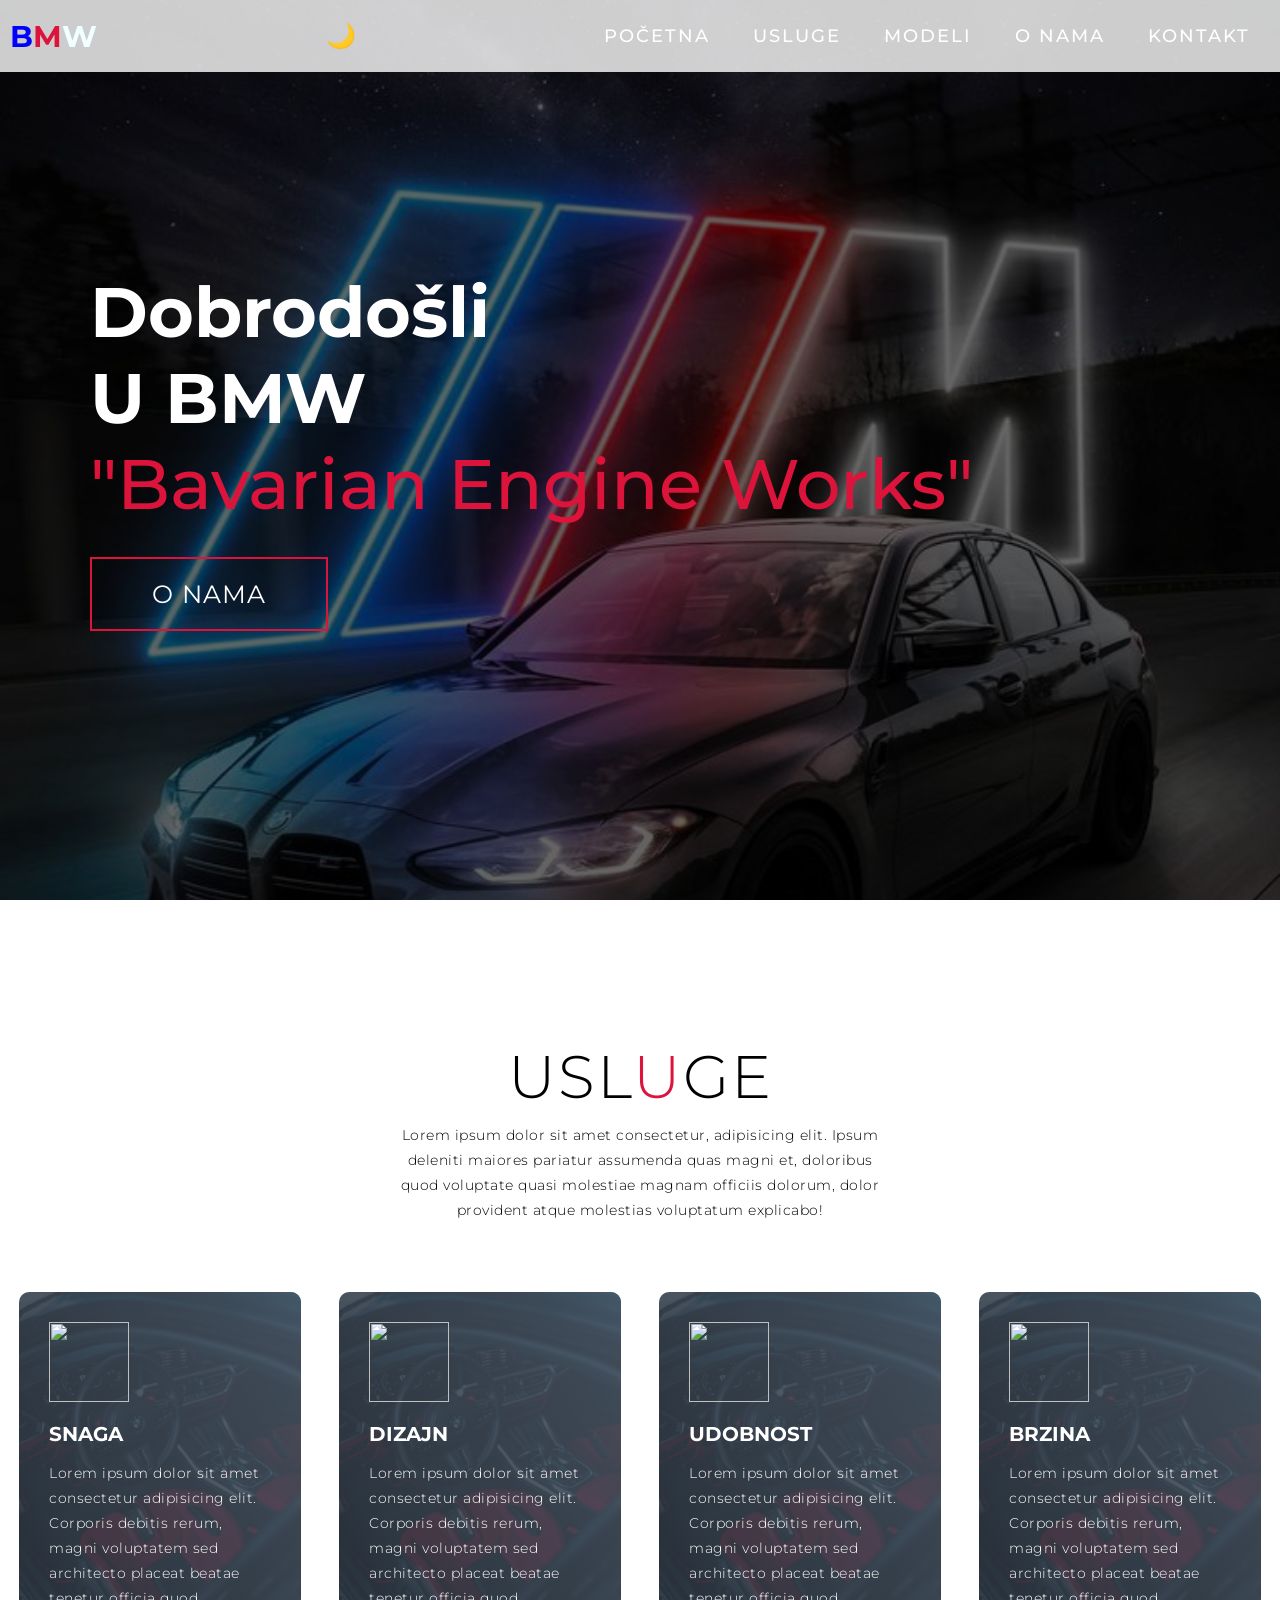
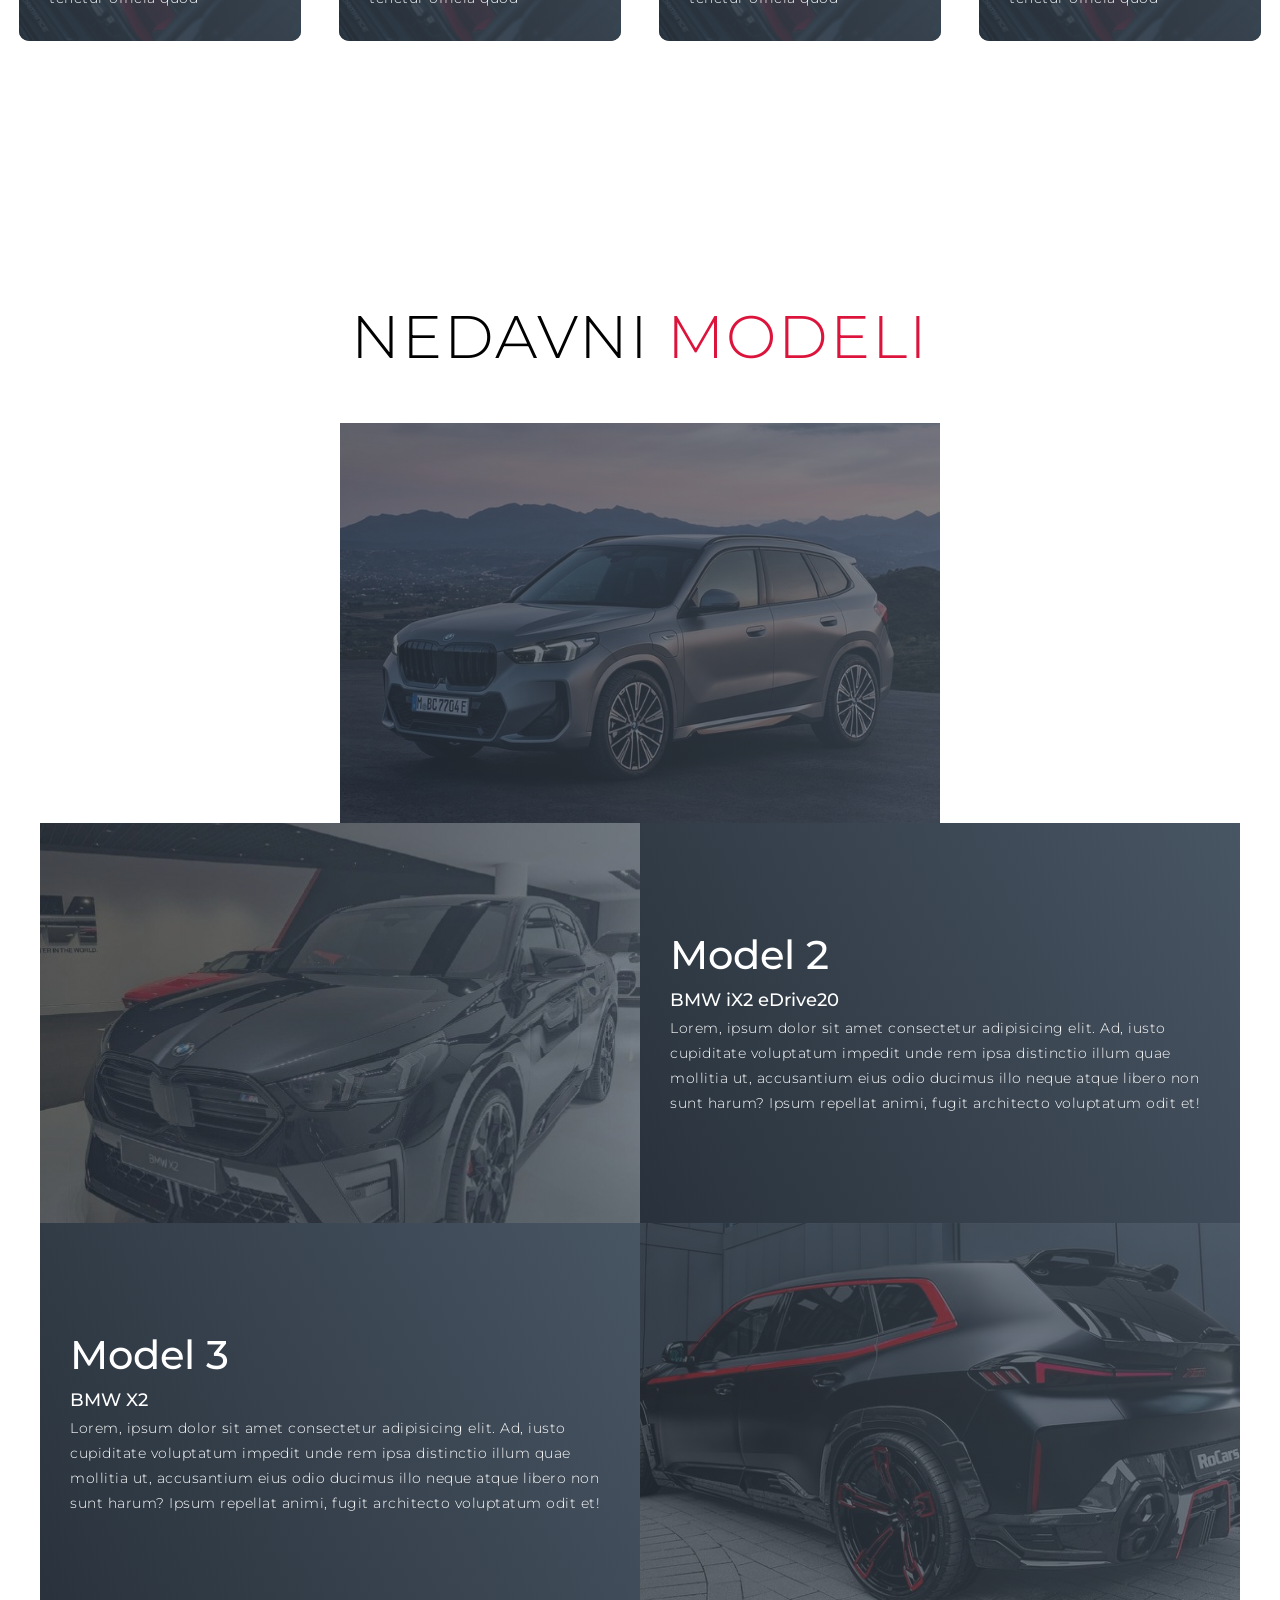
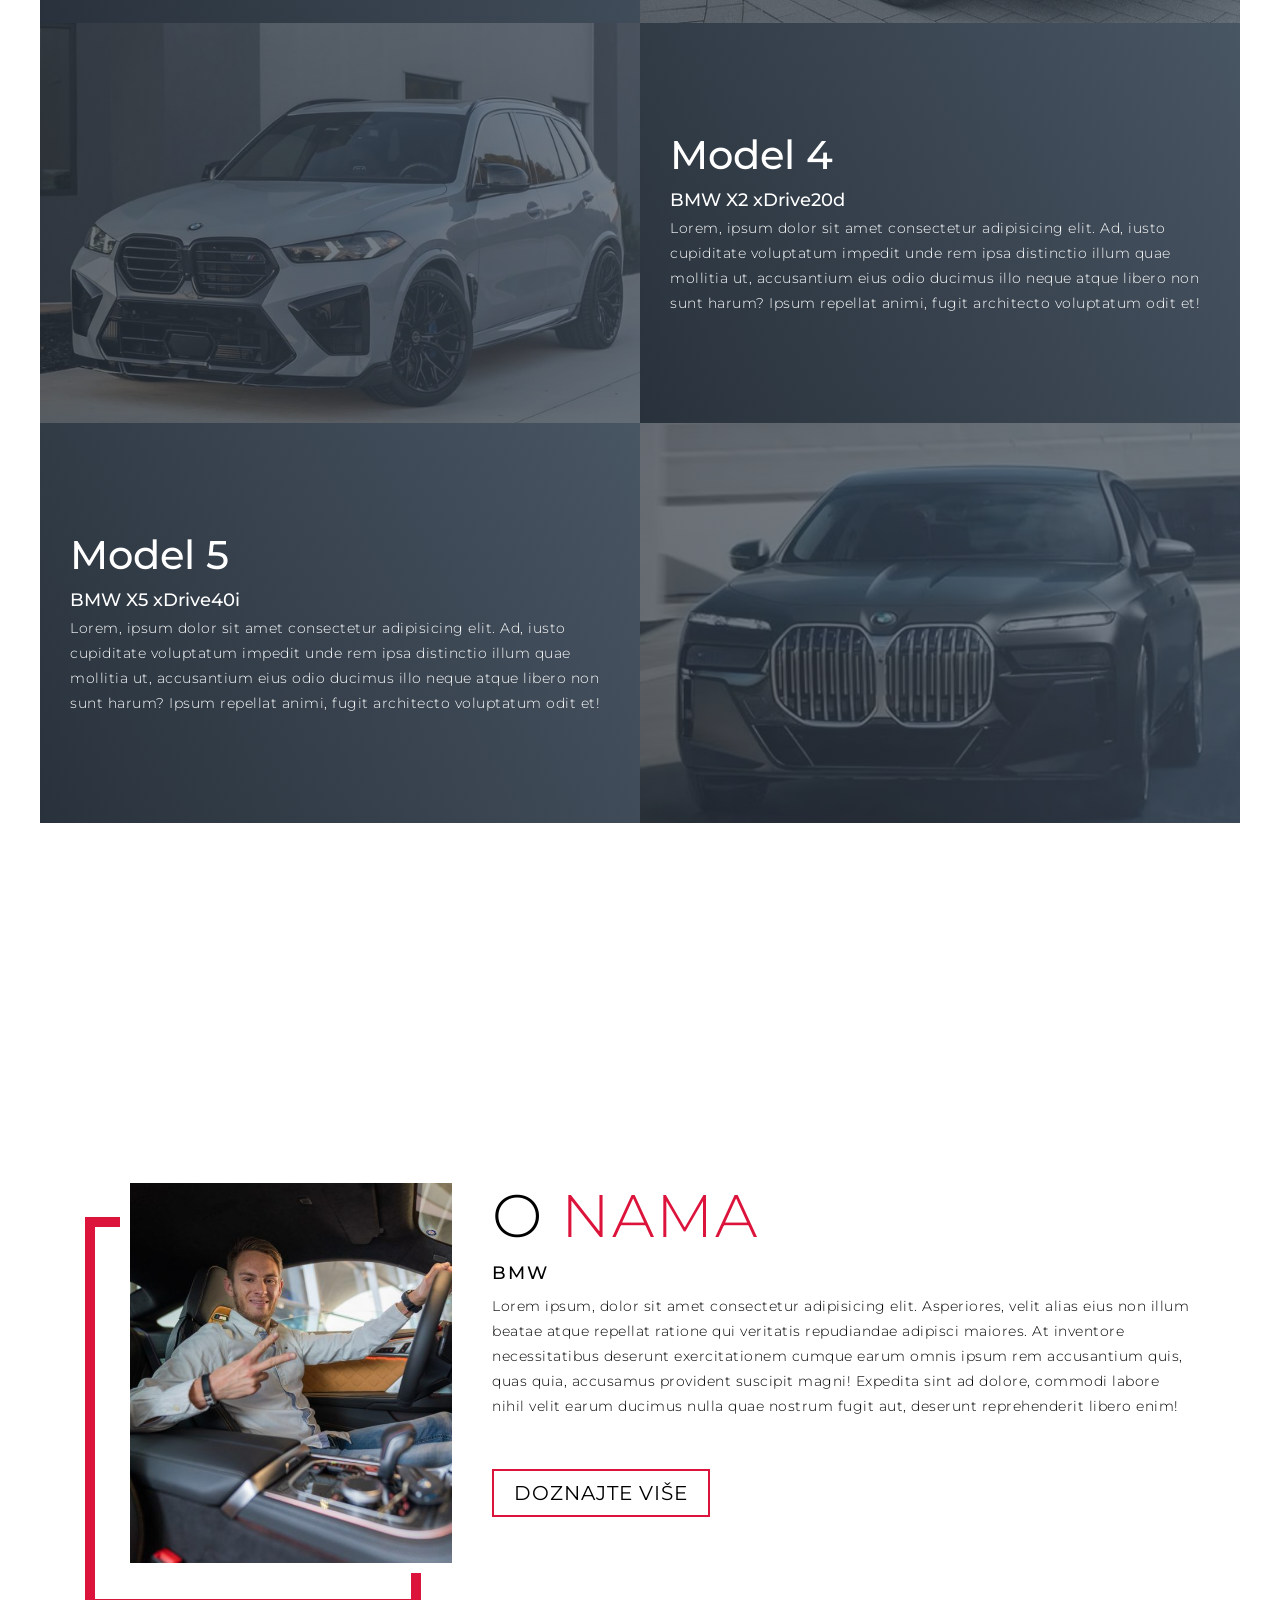
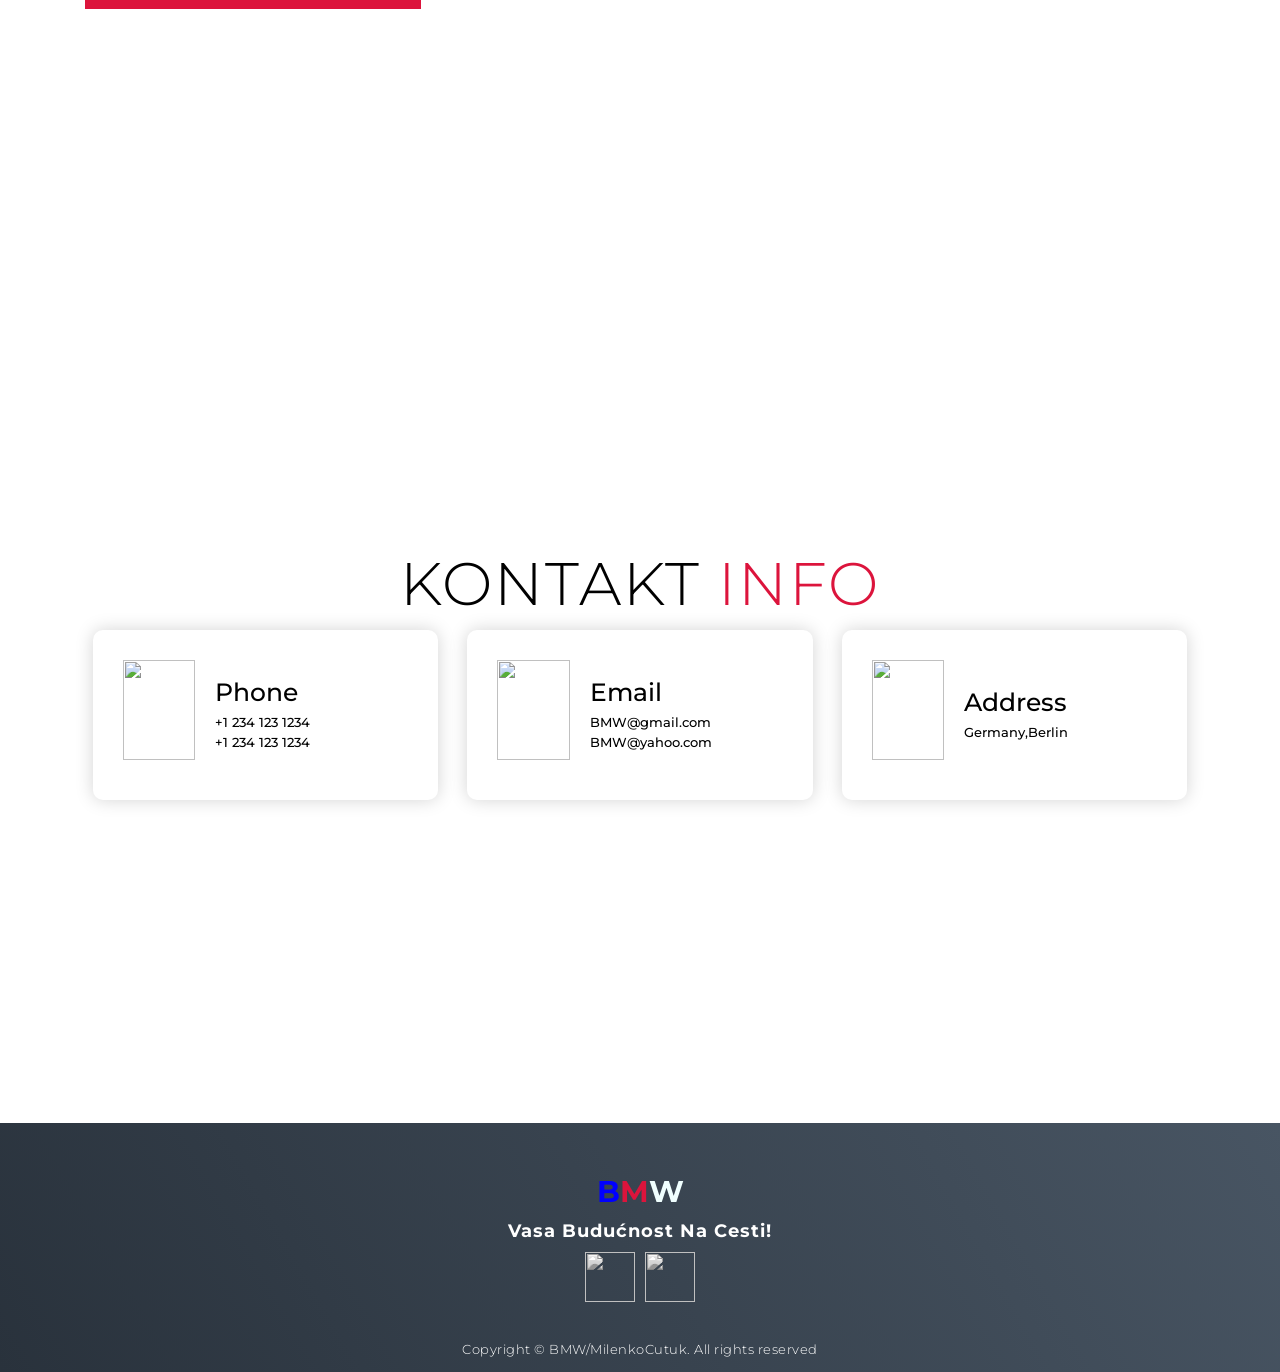
==== index.html @ 4b1a455e "Initial commit" ====
<!DOCTYPE html>
<html lang="en">
  <head>
    <meta charset="UTF-8" />
    <meta name="viewport" content="width=device-width, initial-scale=1.0" />
    <link
      href="https://cdn.jsdelivr.net/npm/remixicon@2.5.0/fonts/remixicon.css"
      rel="stylesheet" />
    <link rel="stylesheet" href="style.css" />
    <title>BMW</title>
  </head>

  <body>
    <!-- Header -->
    <section id="header">
      <div class="header container">
        <div class="nav-bar">
          <div class="brand">
            <a href="#hero">
              <h1>
                <span style="color: blue">B</span><span>M</span
                ><span style="color: azure">W</span>
              </h1>
            </a>
          </div>
          <button id="theme-toggle" class="theme-btn">🌙</button>
          <div class="nav-list">
            <div class="hamburger">
              <div class="bar"></div>
            </div>
            <ul>
              <li><a href="#hero" data-after="Home">Početna</a></li>
              <li><a href="#services" data-after="Service">Usluge</a></li>
              <li><a href="#projects" data-after="Models">Modeli</a></li>
              <li><a href="#about" data-after="About">O nama</a></li>
              <li><a href="#contact" data-after="Contact">Kontakt</a></li>
            </ul>
          </div>
        </div>
      </div>
    </section>
    <!-- End Header -->

    <!-- Hero Section  -->
    <section id="hero">
      <div class="hero container">
        <div>
          <h1>Dobrodošli <span></span></h1>
          <h1>U BMW <span></span></h1>
          <h1>"Bavarian Engine Works" <span></span></h1>
          <a href="#about" type="button" class="cta">O nama</a>
        </div>
      </div>
    </section>
    <!-- End Hero Section  -->

    <!-- Service Section -->
    <section id="services">
      <div class="services container">
        <div class="service-top">
          <h1 class="section-title">Usl<span>u</span>ge</h1>
          <p>
            Lorem ipsum dolor sit amet consectetur, adipisicing elit. Ipsum
            deleniti maiores pariatur assumenda quas magni et, doloribus quod
            voluptate quasi molestiae magnam officiis dolorum, dolor provident
            atque molestias voluptatum explicabo!
          </p>
        </div>
        <div class="service-bottom">
          <div class="service-item">
            <div class="icon">
              <img
                src="https://img.icons8.com/bubbles/100/000000/services.png" />
            </div>
            <h2>Snaga</h2>
            <p>
              Lorem ipsum dolor sit amet consectetur adipisicing elit. Corporis
              debitis rerum, magni voluptatem sed architecto placeat beatae
              tenetur officia quod
            </p>
          </div>
          <div class="service-item">
            <div class="icon">
              <img
                src="https://img.icons8.com/bubbles/100/000000/services.png" />
            </div>
            <h2>Dizajn</h2>
            <p>
              Lorem ipsum dolor sit amet consectetur adipisicing elit. Corporis
              debitis rerum, magni voluptatem sed architecto placeat beatae
              tenetur officia quod
            </p>
          </div>
          <div class="service-item">
            <div class="icon">
              <img
                src="https://img.icons8.com/bubbles/100/000000/services.png" />
            </div>
            <h2>Udobnost</h2>
            <p>
              Lorem ipsum dolor sit amet consectetur adipisicing elit. Corporis
              debitis rerum, magni voluptatem sed architecto placeat beatae
              tenetur officia quod
            </p>
          </div>
          <div class="service-item">
            <div class="icon">
              <img
                src="https://img.icons8.com/bubbles/100/000000/services.png" />
            </div>
            <h2>Brzina</h2>
            <p>
              Lorem ipsum dolor sit amet consectetur adipisicing elit. Corporis
              debitis rerum, magni voluptatem sed architecto placeat beatae
              tenetur officia quod
            </p>
          </div>
        </div>
      </div>
    </section>
    <!-- End Service Section -->

    <!-- Projects Section -->
    <section id="projects">
      <div class="projects container">
        <div class="projects-header">
          <h1 class="section-title">Nedavni <span>Modeli</span></h1>
        </div>
        <div class="all-projects">
          <div class="project-item">
            <div class="project-img">
              <img src="./img/X1.jpeg" alt="BMW 5 Series" />
              <div class="project-info">
                <h1>Model 1</h1>
                <h2>BMW 5 Series</h2>
                <p>
                  Lorem ipsum dolor sit amet consectetur adipisicing elit. Ad,
                  iusto cupiditate voluptatum impedit unde rem ipsa distinctio
                  illum quae mollitia ut.
                </p>
              </div>
            </div>
          </div>
          <div class="project-item">
            <div class="project-info">
              <h1>Model 2</h1>
              <h2>BMW iX2 eDrive20</h2>
              <p>
                Lorem, ipsum dolor sit amet consectetur adipisicing elit. Ad,
                iusto cupiditate voluptatum impedit unde rem ipsa distinctio
                illum quae mollitia ut, accusantium eius odio ducimus illo neque
                atque libero non sunt harum? Ipsum repellat animi, fugit
                architecto voluptatum odit et!
              </p>
            </div>
            <div class="project-img">
              <img
                src="./img/BMW X2 M35i в цвете Black Sapphire.jpeg"
                alt="img" />
            </div>
          </div>
          <div class="project-item">
            <div class="project-info">
              <h1>Model 3</h1>
              <h2>BMW X2</h2>
              <p>
                Lorem, ipsum dolor sit amet consectetur adipisicing elit. Ad,
                iusto cupiditate voluptatum impedit unde rem ipsa distinctio
                illum quae mollitia ut, accusantium eius odio ducimus illo neque
                atque libero non sunt harum? Ipsum repellat animi, fugit
                architecto voluptatum odit et!
              </p>
            </div>
            <div class="project-img">
              <img
                src="./img/2024 BMW XM Label - New Ultra XM by Larte Design.jpeg"
                alt="img" />
            </div>
          </div>
          <div class="project-item">
            <div class="project-info">
              <h1>Model 4</h1>
              <h2>BMW X2 xDrive20d</h2>
              <p>
                Lorem, ipsum dolor sit amet consectetur adipisicing elit. Ad,
                iusto cupiditate voluptatum impedit unde rem ipsa distinctio
                illum quae mollitia ut, accusantium eius odio ducimus illo neque
                atque libero non sunt harum? Ipsum repellat animi, fugit
                architecto voluptatum odit et!
              </p>
            </div>
            <div class="project-img">
              <img
                src="./img/0d032b8d-fd6f-46be-b115-5fcdefc09017.jpeg"
                alt="img" />
            </div>
          </div>
          <div class="project-item">
            <div class="project-info">
              <h1>Model 5</h1>
              <h2>BMW X5 xDrive40i</h2>
              <p>
                Lorem, ipsum dolor sit amet consectetur adipisicing elit. Ad,
                iusto cupiditate voluptatum impedit unde rem ipsa distinctio
                illum quae mollitia ut, accusantium eius odio ducimus illo neque
                atque libero non sunt harum? Ipsum repellat animi, fugit
                architecto voluptatum odit et!
              </p>
            </div>
            <div class="project-img">
              <img src="./img/2024 bmw 7 series_.jpeg" alt="img" />
            </div>
          </div>
        </div>
      </div>
    </section>
    <!-- End Projects Section -->

    <!-- About Section -->
    <section id="about">
      <div class="about container">
        <div class="col-left">
          <div class="about-img">
            <img
              src="./img/BMW Completes 2024 WEC Hypercar Driver Lineup.jpeg"
              alt="img" />
          </div>
        </div>
        <div class="col-right">
          <h1 class="section-title">O <span>Nama</span></h1>
          <h2>BMW</h2>
          <p>
            Lorem ipsum, dolor sit amet consectetur adipisicing elit.
            Asperiores, velit alias eius non illum beatae atque repellat ratione
            qui veritatis repudiandae adipisci maiores. At inventore
            necessitatibus deserunt exercitationem cumque earum omnis ipsum rem
            accusantium quis, quas quia, accusamus provident suscipit magni!
            Expedita sint ad dolore, commodi labore nihil velit earum ducimus
            nulla quae nostrum fugit aut, deserunt reprehenderit libero enim!
          </p>
          <a href="#" class="cta">Doznajte Više</a>
        </div>
      </div>
    </section>
    <!-- End About Section -->

    <!-- Contact Section -->
    <section id="contact">
      <div class="contact container">
        <div>
          <h1 class="section-title">Kontakt <span>info</span></h1>
        </div>
        <div class="contact-items">
          <div class="contact-item">
            <div class="icon">
              <img src="https://img.icons8.com/bubbles/100/000000/phone.png" />
            </div>
            <div class="contact-info">
              <h1>Phone</h1>
              <h2>+1 234 123 1234</h2>
              <h2>+1 234 123 1234</h2>
            </div>
          </div>
          <div class="contact-item">
            <div class="icon">
              <img
                src="https://img.icons8.com/bubbles/100/000000/new-post.png" />
            </div>
            <div class="contact-info">
              <h1>Email</h1>
              <h2>BMW@gmail.com</h2>
              <h2>BMW@yahoo.com</h2>
            </div>
          </div>
          <div class="contact-item">
            <div class="icon">
              <img
                src="https://img.icons8.com/bubbles/100/000000/map-marker.png" />
            </div>
            <div class="contact-info">
              <h1>Address</h1>
              <h2>Germany,Berlin</h2>
            </div>
          </div>
        </div>
      </div>
    </section>
    <!-- End Contact Section -->

    <!-- Footer -->
    <section id="footer">
      <div class="footer container">
        <div class="brand">
          <h1>
            <span style="color: blue">B</span
            ><span style="color: crimson">M</span
            ><span style="color: azure">W</span>
          </h1>
        </div>
        <h2><strong>Vasa Budućnost Na Cesti!</strong></h2>
        <div class="social-icon">
          <div class="social-item">
            <a href="#"
              ><img
                src="https://img.icons8.com/bubbles/100/000000/facebook-new.png"
            /></a>
          </div>
          <div class="social-item">
            <a href="#"
              ><img
                src="https://img.icons8.com/bubbles/100/000000/instagram-new.png"
            /></a>
          </div>
        </div>
        <p>Copyright © BMW/MilenkoCutuk. All rights reserved</p>
      </div>
    </section>
    <!-- End Footer -->
    <a href="#" id="scroll-to-top" class="scrollup">
      <i class="ri-arrow-up-s-line"></i>
    </a>
    <script src="./app.js"></script>
  </body>
</html>
---- style.css ----
@import "https://fonts.googleapis.com/css?family=Montserrat:300, 400, 700&display=swap";
* {
  padding: 0;
  margin: 0;
  box-sizing: border-box;
}
html {
  font-size: 10px;
  font-family: "Montserrat", sans-serif;
  scroll-behavior: smooth;
}
a {
  text-decoration: none;
  color: black;
}
body {
  background-color: white;
  color: black;
}
.container {
  min-height: 100vh;
  width: 100%;
  display: flex;
  align-items: center;
  justify-content: center;
}
img {
  height: 100%;
  width: 100%;
  object-fit: cover;
}
p {
  color: black;
  font-size: 1.4rem;
  margin-top: 5px;
  line-height: 2.5rem;
  font-weight: 300;
  letter-spacing: 0.05rem;
}
.section-title {
  font-size: 4rem;
  font-weight: 300;
  color: black;
  margin-bottom: 10px;
  text-transform: uppercase;
  letter-spacing: 0.2rem;
  text-align: center;
}
.section-title span {
  color: crimson;
}

.cta {
  display: inline-block;
  padding: 10px 30px;
  color: white;
  background-color: transparent;
  border: 2px solid crimson;
  font-size: 2rem;
  text-transform: uppercase;
  letter-spacing: 0.1rem;
  margin-top: 30px;
  transition: 0.3s ease;
  transition-property: background-color, color;
}
.cta:hover {
  color: white;
  background-color: crimson;
}
.brand h1 {
  font-size: 3rem;
  text-transform: uppercase;
  color: white;
}
.brand h1 span {
  color: crimson;
}

/* Header section */
#header {
  background-color: rgba(255, 255, 255, 0.8);
  position: fixed;
  z-index: 1000;
  left: 0;
  top: 0;
  width: 100vw;
  height: auto;
}
#header .header {
  min-height: 8vh;
  background-color: rgba(31, 30, 30, 0.24);
  transition: 0.3s ease background-color;
}
#header .nav-bar {
  display: flex;
  align-items: center;
  justify-content: space-between;
  width: 100%;
  height: 100%;
  max-width: 1300px;
  padding: 0 10px;
}
#header .nav-list ul {
  list-style: none;
  position: absolute;
  background-color: rgb(31, 30, 30);
  width: 100vw;
  height: 100vh;
  left: 100%;
  top: 0;
  display: flex;
  flex-direction: column;
  justify-content: center;
  align-items: center;
  z-index: 1;
  overflow-x: hidden;
  transition: 0.5s ease left;
}
#header .nav-list ul.active {
  left: 0%;
}
#header .nav-list ul a {
  font-size: 2.5rem;
  font-weight: 500;
  letter-spacing: 0.2rem;
  text-decoration: none;
  color: white;
  text-transform: uppercase;
  padding: 20px;
  display: block;
}
#header .nav-list ul a::after {
  content: attr(data-after);
  position: absolute;
  top: 50%;
  left: 50%;
  transform: translate(-50%, -50%) scale(0);
  color: rgba(240, 248, 255, 0.021);
  font-size: 13rem;
  letter-spacing: 50px;
  z-index: -1;
  transition: 0.3s ease letter-spacing;
}
#header .nav-list ul li:hover a::after {
  transform: translate(-50%, -50%) scale(1);
  letter-spacing: initial;
}
#header .nav-list ul li:hover a {
  color: crimson;
}
#header .hamburger {
  height: 60px;
  width: 60px;
  display: inline-block;
  border: 3px solid white;
  border-radius: 50%;
  position: relative;
  display: flex;
  align-items: center;
  justify-content: center;
  z-index: 100;
  cursor: pointer;
  transform: scale(0.8);
  margin-right: 20px;
}
#header .hamburger:after {
  position: absolute;
  content: "";
  height: 100%;
  width: 100%;
  border-radius: 50%;
  border: 3px solid white;
  animation: hamburger_puls 1s ease infinite;
}
#header .hamburger .bar {
  height: 2px;
  width: 30px;
  position: relative;
  background-color: white;
  z-index: -1;
}
#header .hamburger .bar::after,
#header .hamburger .bar::before {
  content: "";
  position: absolute;
  height: 100%;
  width: 100%;
  left: 0;
  background-color: white;
  transition: 0.3s ease;
  transition-property: top, bottom;
}
#header .hamburger .bar::after {
  top: 8px;
}
#header .hamburger .bar::before {
  bottom: 8px;
}
#header .hamburger.active .bar::before {
  bottom: 0;
}
#header .hamburger.active .bar::after {
  top: 0;
}
.dark-mode {
  background-color: #1a1a1a;
  color: white;
}
.dark-mode a {
  color: #f1f1f1;
}
.dark-mode #header {
  background-color: rgba(0, 0, 0, 0.8);
}
.dark-mode .cta {
  background: crimson;
  color: white;
}
.dark-mode .cta:hover {
  background: white;
  color: crimson;
}
.dark-mode #scroll-to-top {
  background: white;
  color: black;
}
.dark-mode #scroll-to-top:hover {
  background: crimson;
  color: white;
}
/* End Header section */

/* Hero Section */
#hero {
  background-image: url(./img/BMWTREND.jpeg);
  background-size: cover;
  background-position: top center;
  position: relative;
  z-index: 1;
}
#hero::after {
  content: "";
  position: absolute;
  left: 0;
  top: 0;
  height: 100%;
  width: 100%;
  background-color: black;
  opacity: 0.6;
  z-index: -1;
}
#hero .hero {
  max-width: 1200px;
  margin: 0 auto;
  padding: 0 50px;
  justify-content: flex-start;
}
#hero h1 {
  display: block;
  width: fit-content;
  font-size: 4rem;
  position: relative;
  color: transparent;
  animation: text_reveal 0.5s ease forwards;
  animation-delay: 1s;
}
#hero h1:nth-child(1) {
  animation-delay: 1s;
}
#hero h1:nth-child(2) {
  animation-delay: 2s;
}
#hero h1:nth-child(3) {
  animation: text_reveal_name 0.5s ease forwards;
  animation-delay: 3s;
}
#hero h1 span {
  position: absolute;
  top: 0;
  left: 0;
  height: 100%;
  width: 0;
  background-color: crimson;
  animation: text_reveal_box 1s ease;
  animation-delay: 0.5s;
}
#hero h1:nth-child(1) span {
  animation-delay: 0.5s;
}
#hero h1:nth-child(2) span {
  animation-delay: 1.5s;
}
#hero h1:nth-child(3) span {
  animation-delay: 2.5s;
}

/* End Hero Section */

/* Services Section */
#services .services {
  flex-direction: column;
  text-align: center;
  max-width: 1500px;
  margin: 0 auto;
  padding: 100px 0;
}
#services .service-top {
  max-width: 500px;
  margin: 0 auto;
}
#services .service-bottom {
  display: flex;
  align-items: center;
  justify-content: center;
  flex-wrap: wrap;
  margin-top: 50px;
}
#services .service-item {
  flex-basis: 80%;
  display: flex;
  align-items: flex-start;
  justify-content: center;
  flex-direction: column;
  padding: 30px;
  border-radius: 10px;
  background-image: url(./img/BMW\ M3\ G80.jpeg);
  background-size: cover;
  margin: 10px 5%;
  position: relative;
  z-index: 1;
  overflow: hidden;
}
#services .service-item::after {
  content: "";
  position: absolute;
  left: 0;
  top: 0;
  height: 100%;
  width: 100%;
  background-image: linear-gradient(60deg, #29323c 0%, #485563 100%);
  opacity: 0.9;
  z-index: -1;
}
#services .service-bottom .icon {
  height: 80px;
  width: 80px;
  margin-bottom: 20px;
}
#services .service-item h2 {
  font-size: 2rem;
  color: white;
  margin-bottom: 10px;
  text-transform: uppercase;
}
#services .service-item p {
  color: white;
  text-align: left;
}
/* End Services Section */

/* Projects section */
#projects .projects {
  flex-direction: column;
  max-width: 1200px;
  margin: 0 auto;
  padding: 100px 0;
}
#projects .projects-header h1 {
  margin-bottom: 50px;
}
#projects .all-projects {
  display: flex;
  align-items: center;
  justify-content: center;
  flex-direction: column;
}
#projects .project-item {
  display: flex;
  align-items: center;
  justify-content: center;
  flex-direction: column;
  width: 80%;
  margin: 20px auto;
  overflow: hidden;
  border-radius: 10px;
}
#projects .project-info {
  padding: 30px;
  flex-basis: 50%;
  height: 100%;
  display: flex;
  align-items: flex-start;
  justify-content: center;
  flex-direction: column;
  background-image: linear-gradient(60deg, #29323c 0%, #485563 100%);
  color: white;
}
#projects .project-info h1 {
  font-size: 4rem;
  font-weight: 500;
}
#projects .project-info h2 {
  font-size: 1.8rem;
  font-weight: 500;
  margin-top: 10px;
}
#projects .project-info p {
  color: white;
}
#projects .project-img {
  flex-basis: 50%;
  height: 300px;
  overflow: hidden;
  position: relative;
}
#projects .project-img:after {
  content: "";
  position: absolute;
  left: 0;
  top: 0;
  height: 100%;
  width: 100%;
  background-image: linear-gradient(60deg, #29323c 0%, #485563 100%);
  opacity: 0.7;
}
#projects .project-img img {
  transition: 0.3s ease transform;
}
#projects .project-item:hover .project-img img {
  transform: scale(1.1);
}
/* End Projects section */

/* About Section */
#about .about {
  flex-direction: column-reverse;
  text-align: center;
  max-width: 1200px;
  margin: 0 auto;
  padding: 100px 20px;
}
#about .col-left {
  width: 250px;
  height: 360px;
}
#about .col-right {
  width: 100%;
}
#about .col-right h2 {
  font-size: 1.8rem;
  font-weight: 500;
  letter-spacing: 0.2rem;
  margin-bottom: 10px;
}
#about .col-right p {
  margin-bottom: 20px;
}
#about .col-right .cta {
  color: black;
  margin-bottom: 50px;
  padding: 10px 20px;
  font-size: 2rem;
}
#about .col-left .about-img {
  height: 100%;
  width: 100%;
  position: relative;
  border: 10px solid white;
}
#about .col-left .about-img::after {
  content: "";
  position: absolute;
  left: -33px;
  top: 19px;
  height: 98%;
  width: 98%;
  border: 7px solid crimson;
  z-index: -1;
}
/* End About Section */

/* contact Section */
#contact .contact {
  flex-direction: column;
  max-width: 1200px;
  margin: 0 auto;
  width: 90%;
}
#contact .contact-items {
  /* max-width: 400px; */
  width: 100%;
}
#contact .contact-item {
  width: 80%;
  padding: 20px;
  text-align: center;
  border-radius: 10px;
  padding: 30px;
  margin: 30px;
  display: flex;
  justify-content: center;
  align-items: center;
  flex-direction: column;
  box-shadow: 0px 0px 18px 0 #0000002c;
  transition: 0.3s ease box-shadow;
}
#contact .contact-item:hover {
  box-shadow: 0px 0px 5px 0 #0000002c;
}
#contact .icon {
  width: 70px;
  margin: 0 auto;
  margin-bottom: 10px;
}
#contact .contact-info h1 {
  font-size: 2.5rem;
  font-weight: 500;
  margin-bottom: 5px;
}
#contact .contact-info h2 {
  font-size: 1.3rem;
  line-height: 2rem;
  font-weight: 500;
}
/*End contact Section */

/* Footer */
#footer {
  background-image: linear-gradient(60deg, #29323c 0%, #485563 100%);
}
#footer .footer {
  min-height: 200px;
  flex-direction: column;
  padding-top: 50px;
  padding-bottom: 10px;
}
#footer h2 {
  color: white;
  font-weight: 500;
  font-size: 1.8rem;
  letter-spacing: 0.1rem;
  margin-top: 10px;
  margin-bottom: 10px;
}
#footer .social-icon {
  display: flex;
  margin-bottom: 30px;
}
#footer .social-item {
  height: 50px;
  width: 50px;
  margin: 0 5px;
}
#footer .social-item img {
  filter: grayscale(1);
  transition: 0.3s ease filter;
}
#footer .social-item:hover img {
  filter: grayscale(0);
}
#footer p {
  color: white;
  font-size: 1.3rem;
}
/* End Footer */
#scroll-to-top {
  position: fixed;
  bottom: 30px;
  right: 30px;
  background: crimson;
  color: white;
  padding: 10px 15px;
  border-radius: 50%;
  font-size: 24px;
  display: none;
  transition: 0.3s;
  z-index: 50;
}
#scroll-to-top:hover {
  background: #29323c;
}
.theme-btn {
  right: 20px;
  top: 20px;
  background: transparent;
  border: none;
  font-size: 24px;
  cursor: pointer;
}
.dark-mode {
  background-color: #222;
  color: white;
}
.dark-mode a {
  color: white;
}
/* Keyframes */
@keyframes hamburger_puls {
  0% {
    opacity: 1;
    transform: scale(1);
  }
  100% {
    opacity: 0;
    transform: scale(1.4);
  }
}
@keyframes text_reveal_box {
  50% {
    width: 100%;
    left: 0;
  }
  100% {
    width: 0;
    left: 100%;
  }
}
@keyframes text_reveal {
  100% {
    color: white;
  }
}
@keyframes text_reveal_name {
  100% {
    color: crimson;
    font-weight: 500;
  }
}
/* End Keyframes */

/* Media Query For Tablet */
@media only screen and (min-width: 768px) {
  .cta {
    font-size: 2.5rem;
    padding: 20px 60px;
  }
  h1.section-title {
    font-size: 6rem;
  }

  /* Hero */
  #hero h1 {
    font-size: 7rem;
  }
  /* End Hero */

  /* Services Section */
  #services .service-bottom .service-item {
    flex-basis: 45%;
    margin: 2.5%;
  }
  /* End Services Section */

  /* Project */
  #projects .project-item {
    flex-direction: row;
  }
  #projects .project-item:nth-child(even) {
    flex-direction: row-reverse;
  }
  #projects .project-item {
    height: 400px;
    margin: 0;
    width: 100%;
    border-radius: 0;
  }
  #projects .all-projects .project-info {
    height: 100%;
  }
  #projects .all-projects .project-img {
    height: 100%;
  }
  /* End Project */

  /* About */
  #about .about {
    flex-direction: row;
  }
  #about .col-left {
    width: 600px;
    height: 400px;
    padding-left: 60px;
  }
  #about .about .col-left .about-img::after {
    left: -45px;
    top: 34px;
    height: 98%;
    width: 98%;
    border: 10px solid crimson;
  }
  #about .col-right {
    text-align: left;
    padding: 30px;
  }
  #about .col-right h1 {
    text-align: left;
  }
  /* End About */

  /* contact  */
  #contact .contact {
    flex-direction: column;
    padding: 100px 0;
    align-items: center;
    justify-content: center;
    min-width: 20vh;
  }
  #contact .contact-items {
    width: 100%;
    display: flex;
    flex-direction: row;
    justify-content: space-evenly;
    margin: 0;
  }
  #contact .contact-item {
    width: 30%;
    margin: 0;
    flex-direction: row;
  }
  #contact .contact-item .icon {
    height: 100px;
    width: 100px;
  }
  #contact .contact-item .icon img {
    object-fit: contain;
  }
  #contact .contact-item .contact-info {
    width: 100%;
    text-align: left;
    padding-left: 20px;
  }
  /* End contact  */
}
/* End Media Query For Tablet */

/* Media Query For Desktop */
@media only screen and (min-width: 1200px) {
  /* header */
  #header .hamburger {
    display: none;
  }
  #header .nav-list ul {
    position: initial;
    display: block;
    height: auto;
    width: fit-content;
    background-color: transparent;
  }
  #header .nav-list ul li {
    display: inline-block;
  }
  #header .nav-list ul li a {
    font-size: 1.8rem;
  }
  #header .nav-list ul a:after {
    display: none;
  }
  /* End header */

  #services .service-bottom .service-item {
    flex-basis: 22%;
    margin: 1.5%;
  }
}

/* End  Media Query For Desktop */
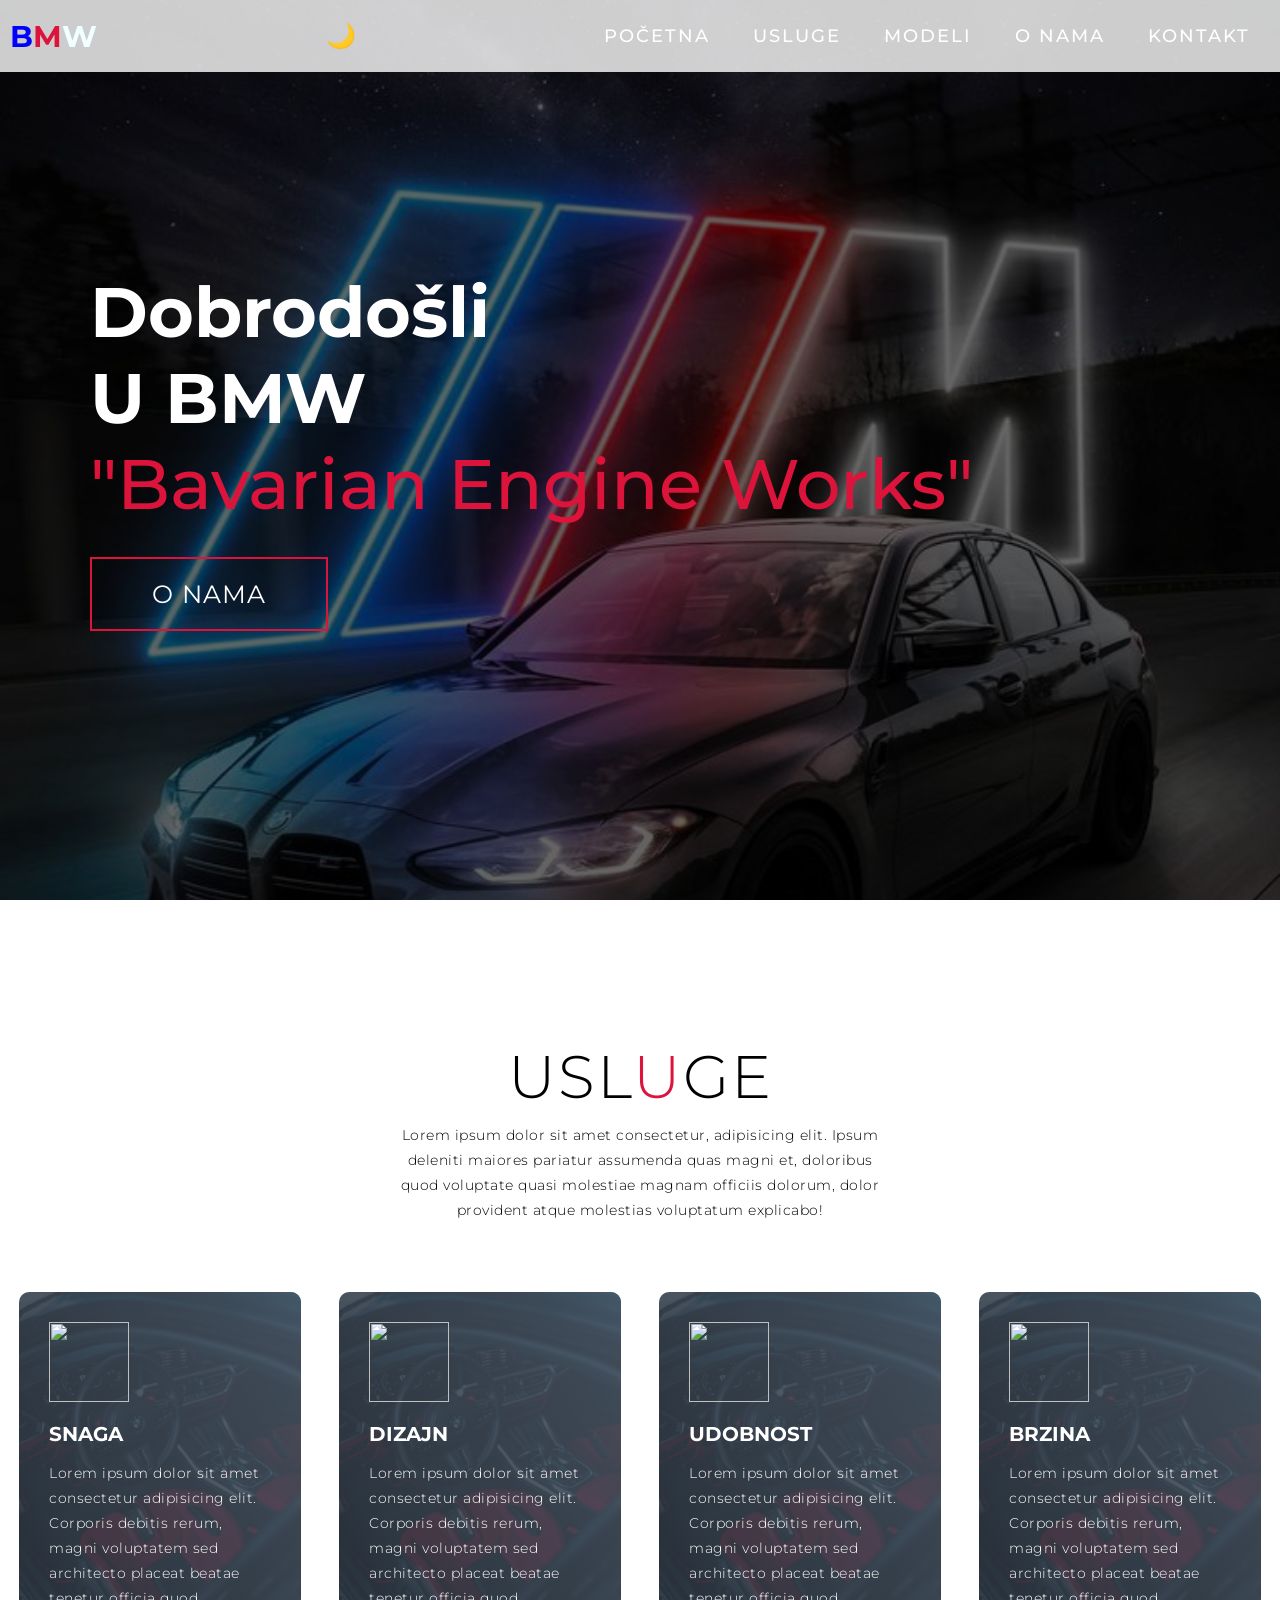
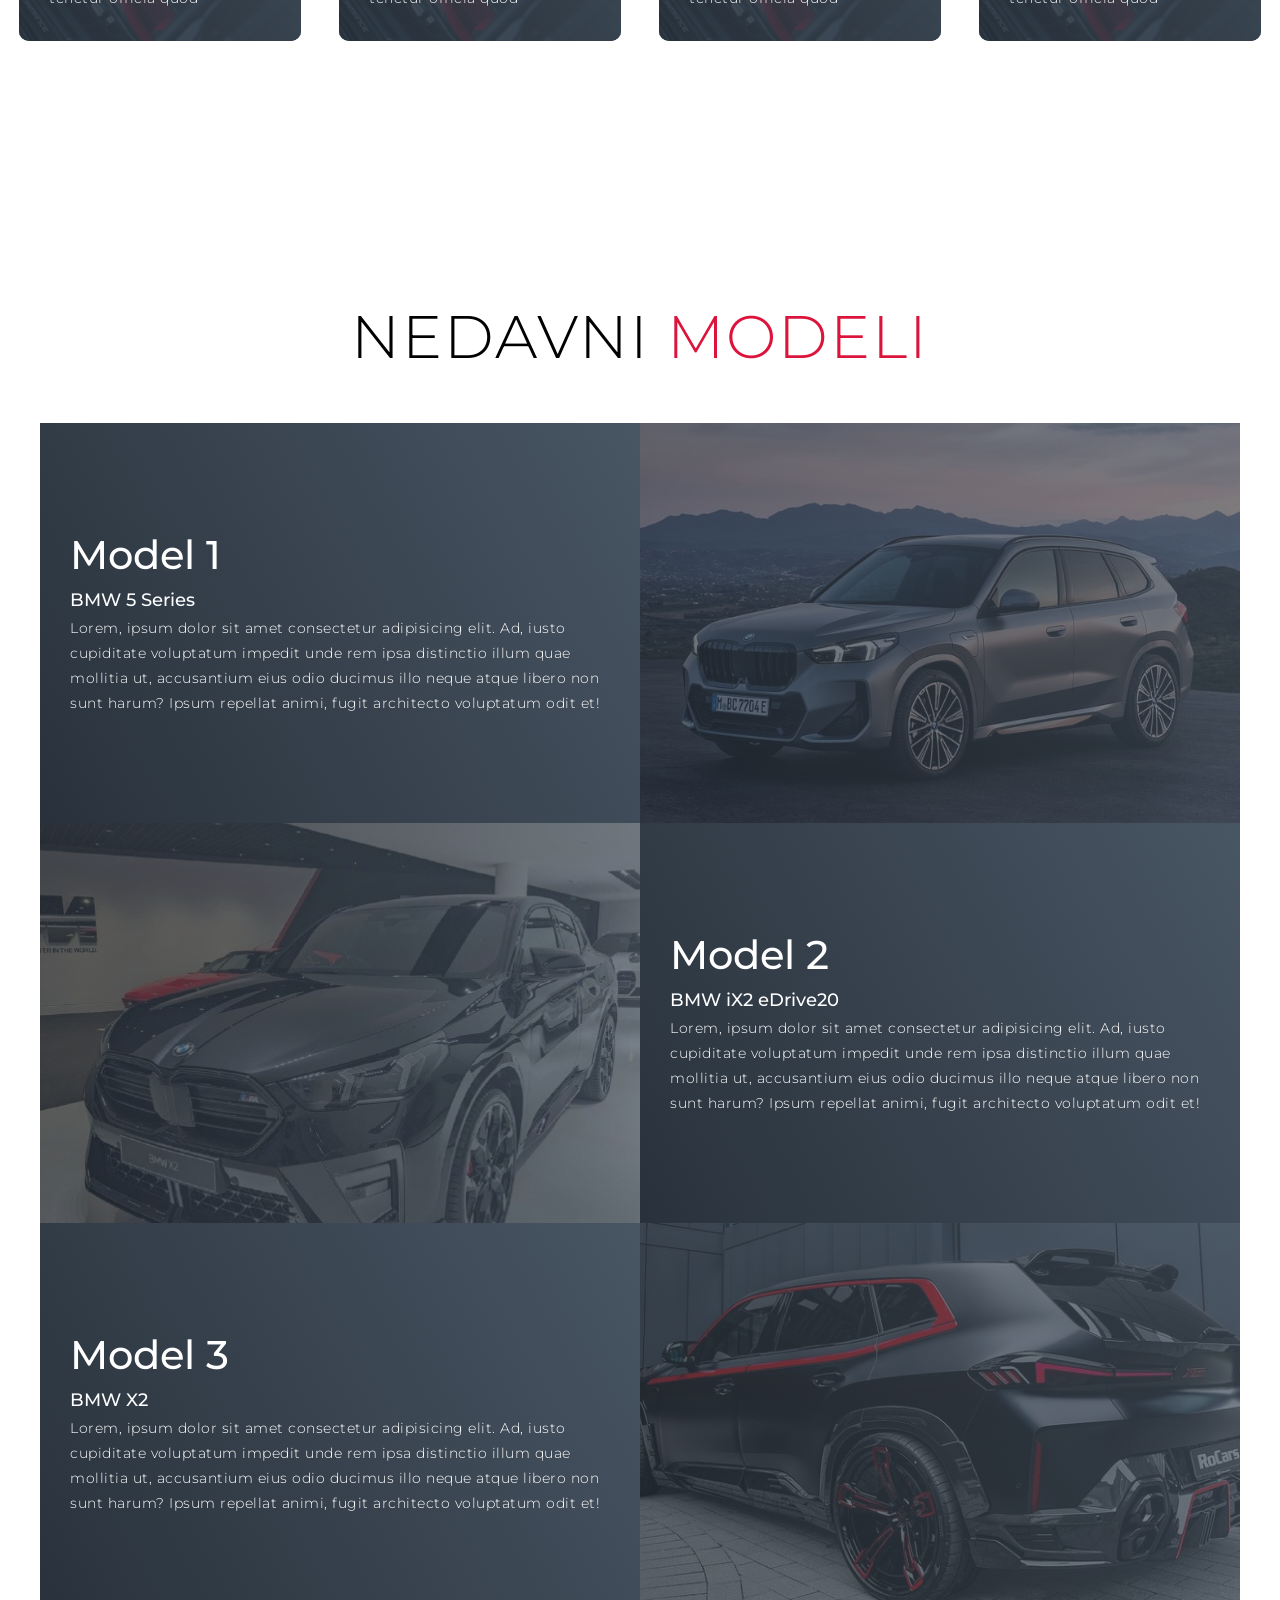
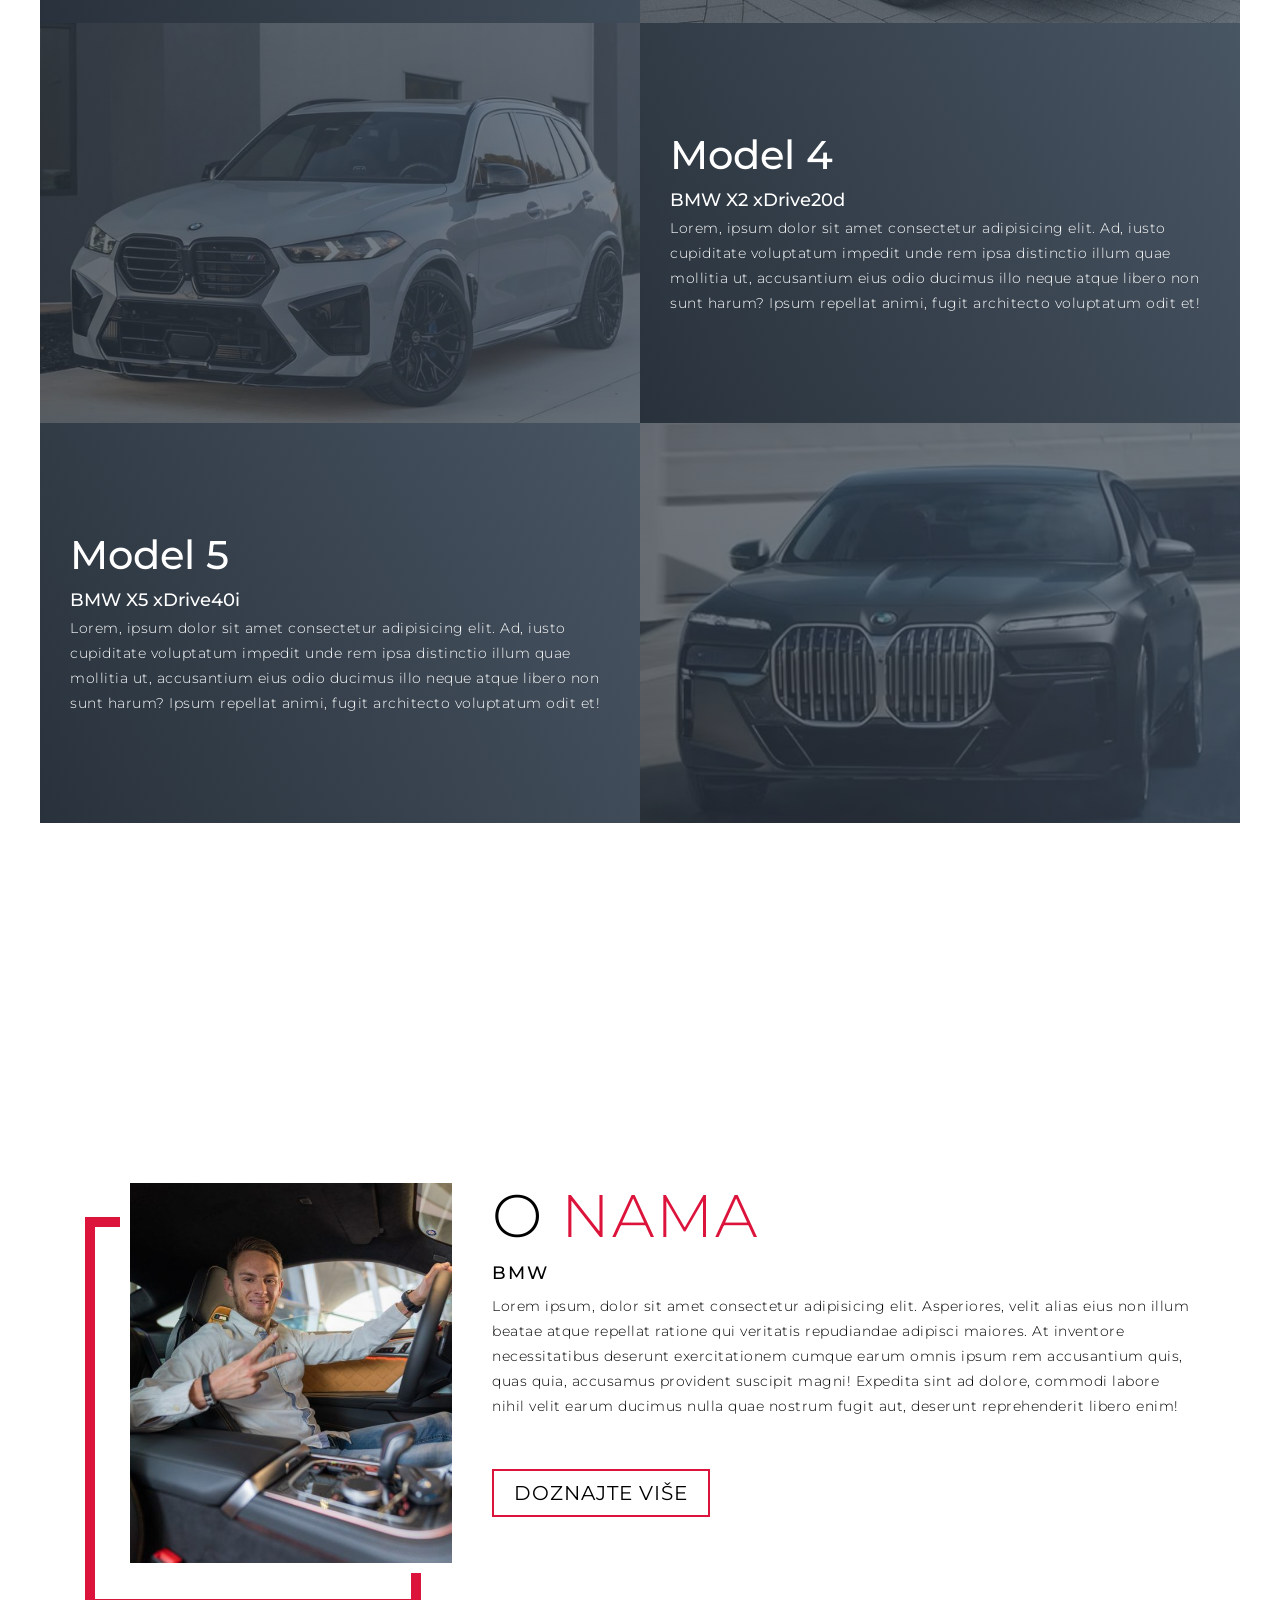
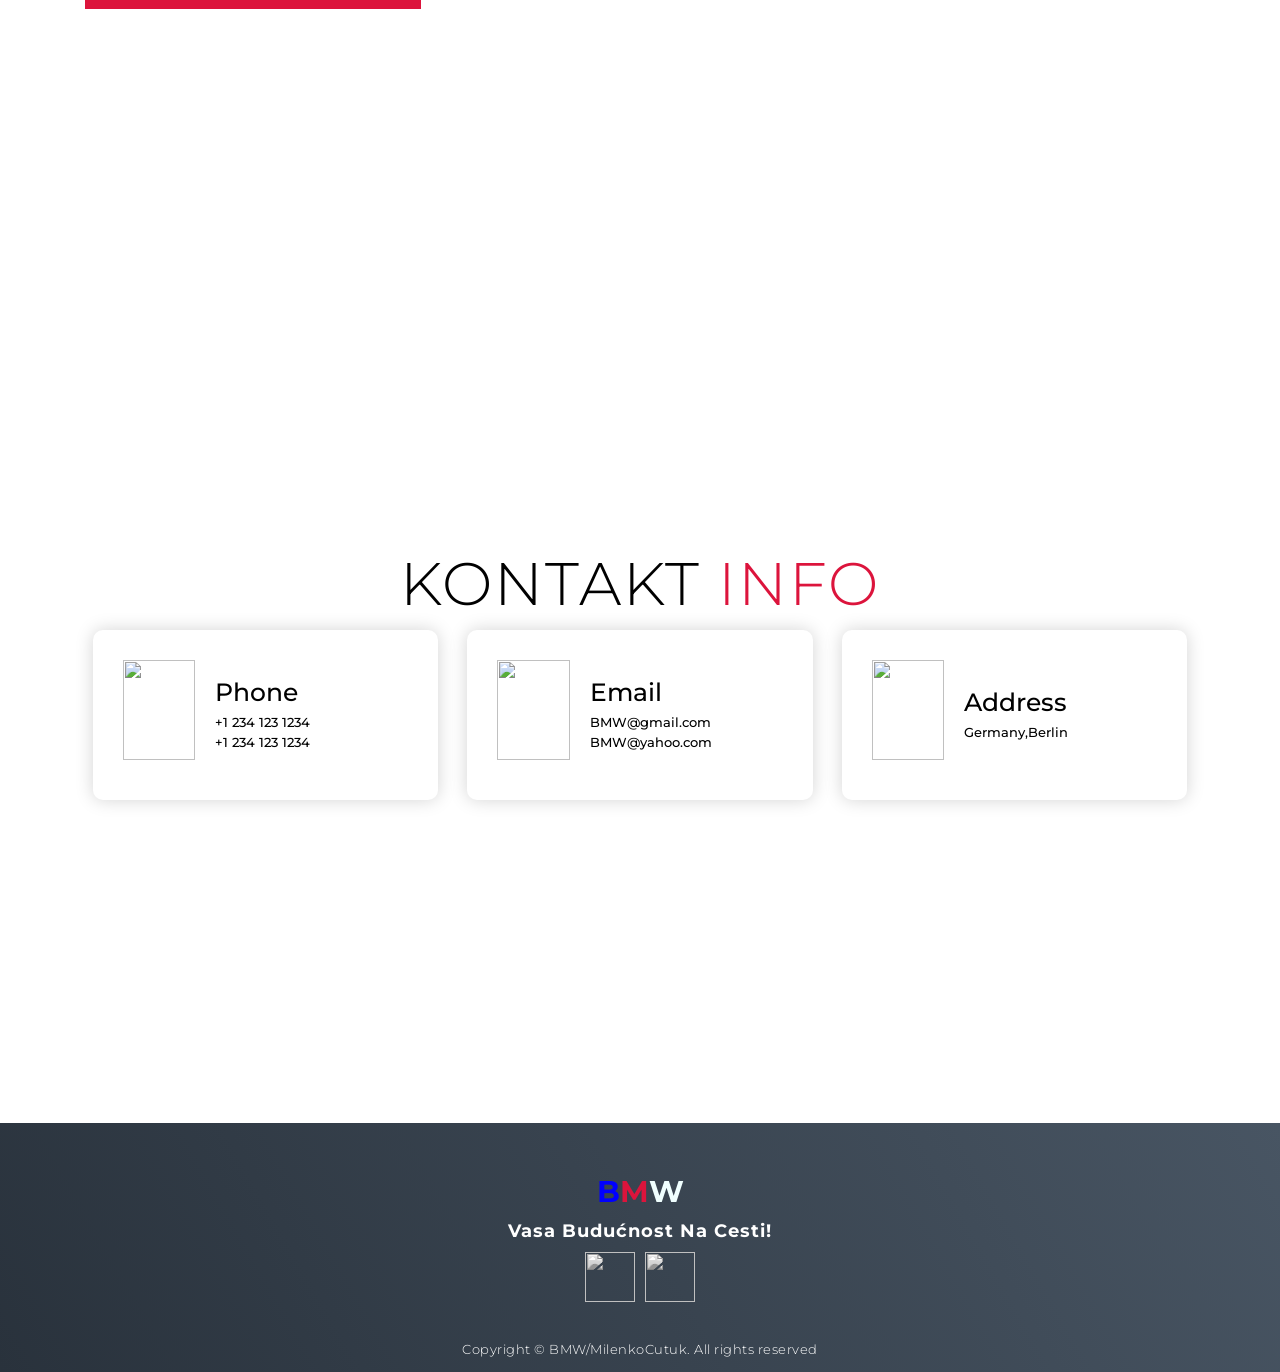
==== commit 68daad3d: "clean up" ====
--- a/index.html
+++ b/index.html
@@ -11,7 +11,6 @@
   </head>
 
   <body>
-    <!-- Header -->
     <section id="header">
       <div class="header container">
         <div class="nav-bar">
@@ -39,9 +38,7 @@
         </div>
       </div>
     </section>
-    <!-- End Header -->
-
-    <!-- Hero Section  -->
+
     <section id="hero">
       <div class="hero container">
         <div>
@@ -52,9 +49,7 @@
         </div>
       </div>
     </section>
-    <!-- End Hero Section  -->
-
-    <!-- Service Section -->
+
     <section id="services">
       <div class="services container">
         <div class="service-top">
@@ -118,9 +113,7 @@
         </div>
       </div>
     </section>
-    <!-- End Service Section -->
-
-    <!-- Projects Section -->
+
     <section id="projects">
       <div class="projects container">
         <div class="projects-header">
@@ -128,17 +121,19 @@
         </div>
         <div class="all-projects">
           <div class="project-item">
-            <div class="project-img">
-              <img src="./img/X1.jpeg" alt="BMW 5 Series" />
-              <div class="project-info">
-                <h1>Model 1</h1>
-                <h2>BMW 5 Series</h2>
-                <p>
-                  Lorem ipsum dolor sit amet consectetur adipisicing elit. Ad,
-                  iusto cupiditate voluptatum impedit unde rem ipsa distinctio
-                  illum quae mollitia ut.
-                </p>
-              </div>
+            <div class="project-info">
+              <h1>Model 1</h1>
+              <h2>BMW 5 Series</h2>
+              <p>
+                Lorem, ipsum dolor sit amet consectetur adipisicing elit. Ad,
+                iusto cupiditate voluptatum impedit unde rem ipsa distinctio
+                illum quae mollitia ut, accusantium eius odio ducimus illo neque
+                atque libero non sunt harum? Ipsum repellat animi, fugit
+                architecto voluptatum odit et!
+              </p>
+            </div>
+            <div class="project-img">
+              <img src="./img/X1.jpeg" alt="img" />
             </div>
           </div>
           <div class="project-item">
@@ -214,9 +209,7 @@
         </div>
       </div>
     </section>
-    <!-- End Projects Section -->
-
-    <!-- About Section -->
+
     <section id="about">
       <div class="about container">
         <div class="col-left">
@@ -242,9 +235,7 @@
         </div>
       </div>
     </section>
-    <!-- End About Section -->
-
-    <!-- Contact Section -->
+
     <section id="contact">
       <div class="contact container">
         <div>
@@ -285,9 +276,7 @@
         </div>
       </div>
     </section>
-    <!-- End Contact Section -->
-
-    <!-- Footer -->
+
     <section id="footer">
       <div class="footer container">
         <div class="brand">
@@ -315,7 +304,7 @@
         <p>Copyright © BMW/MilenkoCutuk. All rights reserved</p>
       </div>
     </section>
-    <!-- End Footer -->
+
     <a href="#" id="scroll-to-top" class="scrollup">
       <i class="ri-arrow-up-s-line"></i>
     </a>
--- a/style.css
+++ b/style.css
@@ -76,7 +76,6 @@
   color: crimson;
 }
 
-/* Header section */
 #header {
   background-color: rgba(255, 255, 255, 0.8);
   position: fixed;
@@ -228,9 +227,7 @@
   background: crimson;
   color: white;
 }
-/* End Header section */
-
-/* Hero Section */
+
 #hero {
   background-image: url(./img/BMWTREND.jpeg);
   background-size: cover;
@@ -294,9 +291,6 @@
   animation-delay: 2.5s;
 }
 
-/* End Hero Section */
-
-/* Services Section */
 #services .services {
   flex-direction: column;
   text-align: center;
@@ -356,9 +350,7 @@
   color: white;
   text-align: left;
 }
-/* End Services Section */
-
-/* Projects section */
+
 #projects .projects {
   flex-direction: column;
   max-width: 1200px;
@@ -429,9 +421,7 @@
 #projects .project-item:hover .project-img img {
   transform: scale(1.1);
 }
-/* End Projects section */
-
-/* About Section */
+
 #about .about {
   flex-direction: column-reverse;
   text-align: center;
@@ -477,9 +467,7 @@
   border: 7px solid crimson;
   z-index: -1;
 }
-/* End About Section */
-
-/* contact Section */
+
 #contact .contact {
   flex-direction: column;
   max-width: 1200px;
@@ -487,7 +475,6 @@
   width: 90%;
 }
 #contact .contact-items {
-  /* max-width: 400px; */
   width: 100%;
 }
 #contact .contact-item {
@@ -522,9 +509,6 @@
   line-height: 2rem;
   font-weight: 500;
 }
-/*End contact Section */
-
-/* Footer */
 #footer {
   background-image: linear-gradient(60deg, #29323c 0%, #485563 100%);
 }
@@ -562,7 +546,7 @@
   color: white;
   font-size: 1.3rem;
 }
-/* End Footer */
+
 #scroll-to-top {
   position: fixed;
   bottom: 30px;
@@ -594,7 +578,7 @@
 .dark-mode a {
   color: white;
 }
-/* Keyframes */
+
 @keyframes hamburger_puls {
   0% {
     opacity: 1;
@@ -626,9 +610,7 @@
     font-weight: 500;
   }
 }
-/* End Keyframes */
-
-/* Media Query For Tablet */
+
 @media only screen and (min-width: 768px) {
   .cta {
     font-size: 2.5rem;
@@ -638,20 +620,15 @@
     font-size: 6rem;
   }
 
-  /* Hero */
   #hero h1 {
     font-size: 7rem;
   }
-  /* End Hero */
-
-  /* Services Section */
+
   #services .service-bottom .service-item {
     flex-basis: 45%;
     margin: 2.5%;
   }
-  /* End Services Section */
-
-  /* Project */
+
   #projects .project-item {
     flex-direction: row;
   }
@@ -670,9 +647,7 @@
   #projects .all-projects .project-img {
     height: 100%;
   }
-  /* End Project */
-
-  /* About */
+
   #about .about {
     flex-direction: row;
   }
@@ -695,9 +670,7 @@
   #about .col-right h1 {
     text-align: left;
   }
-  /* End About */
-
-  /* contact  */
+
   #contact .contact {
     flex-direction: column;
     padding: 100px 0;
@@ -729,13 +702,9 @@
     text-align: left;
     padding-left: 20px;
   }
-  /* End contact  */
-}
-/* End Media Query For Tablet */
-
-/* Media Query For Desktop */
+}
+
 @media only screen and (min-width: 1200px) {
-  /* header */
   #header .hamburger {
     display: none;
   }
@@ -755,12 +724,9 @@
   #header .nav-list ul a:after {
     display: none;
   }
-  /* End header */
 
   #services .service-bottom .service-item {
     flex-basis: 22%;
     margin: 1.5%;
   }
 }
-
-/* End  Media Query For Desktop */
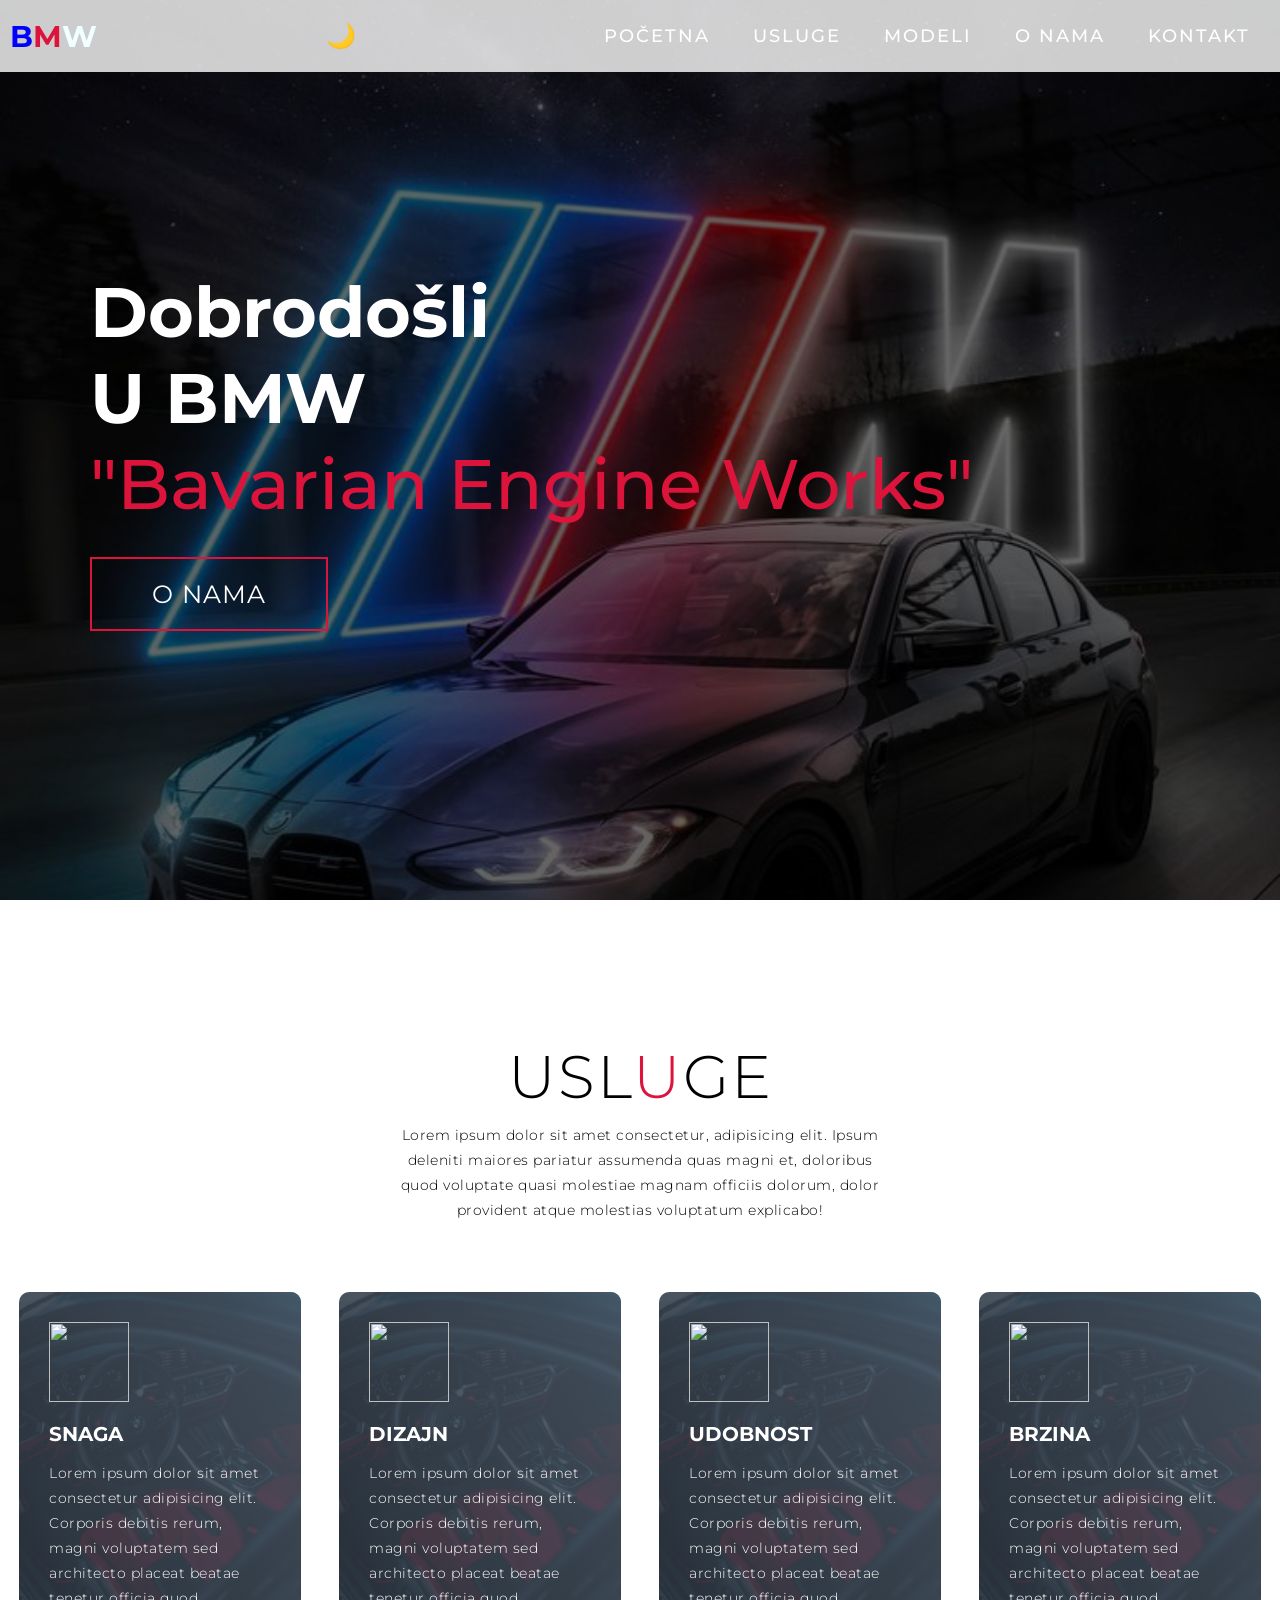
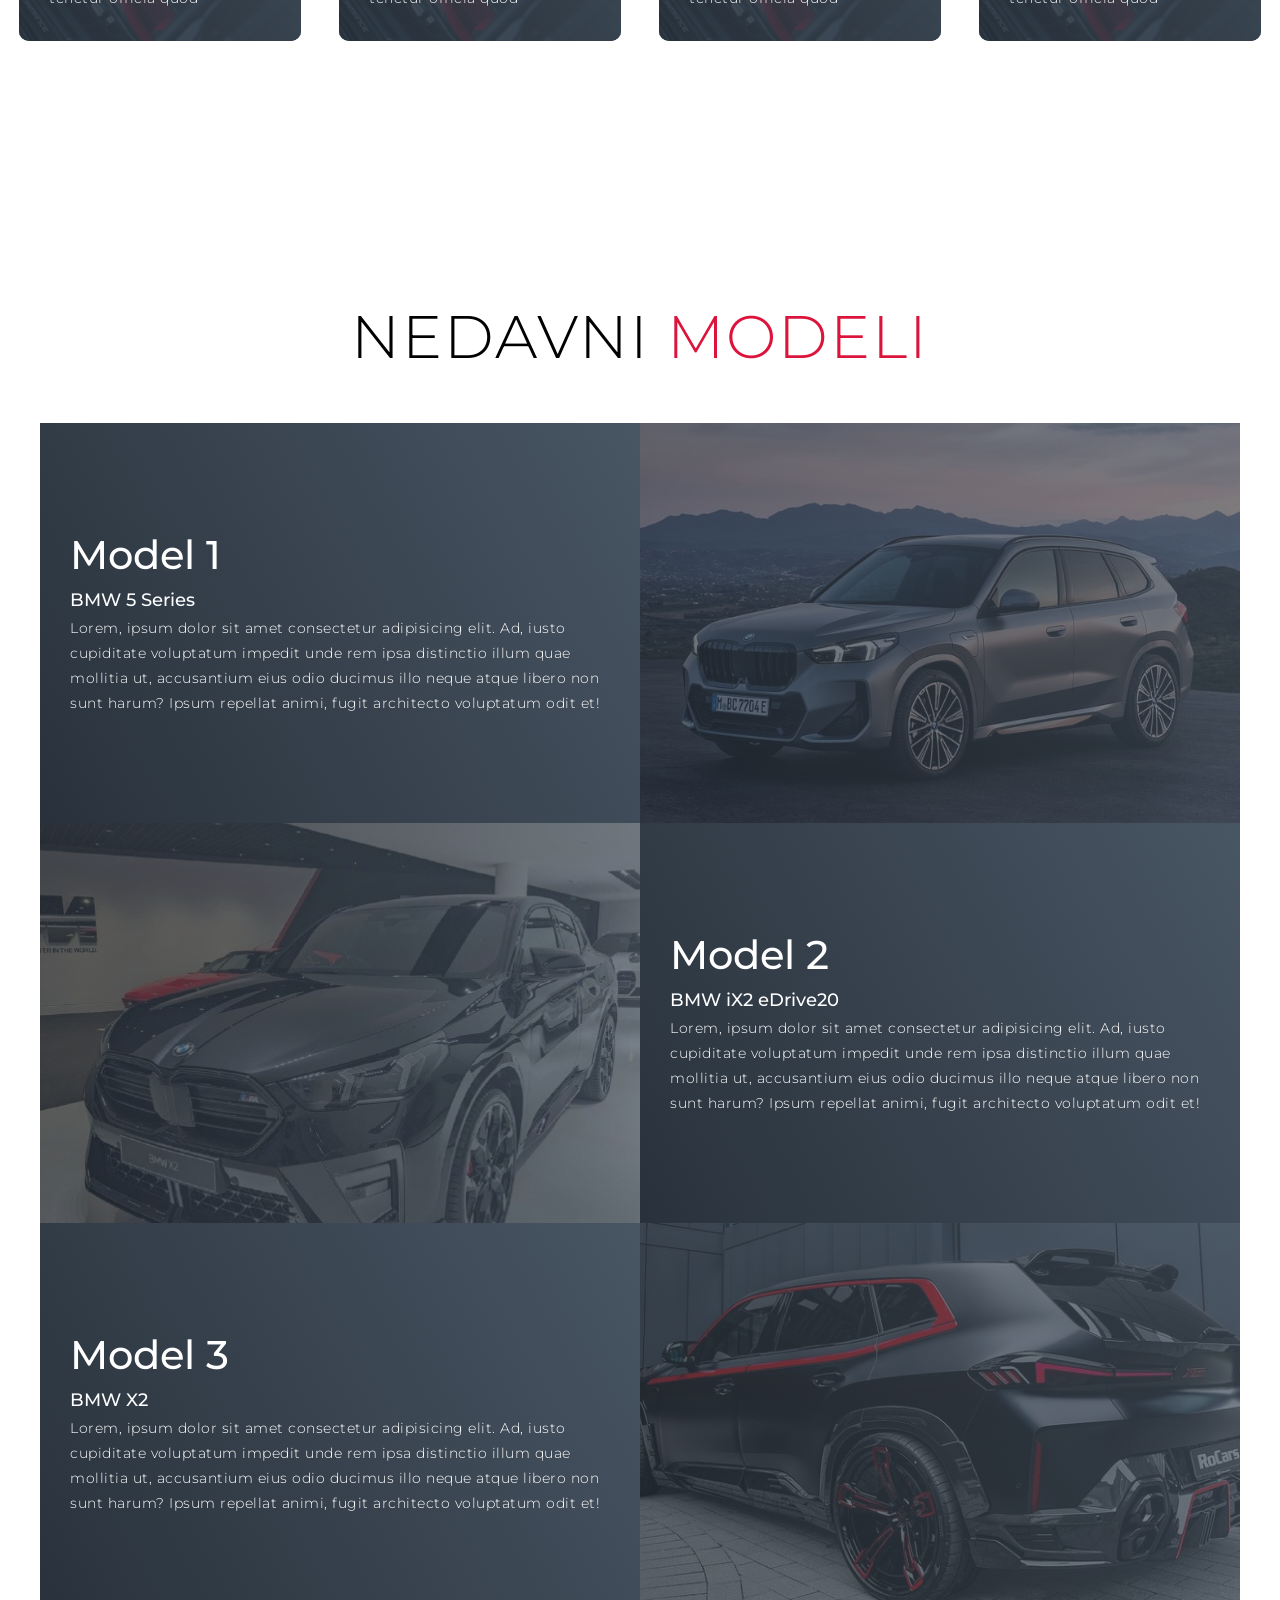
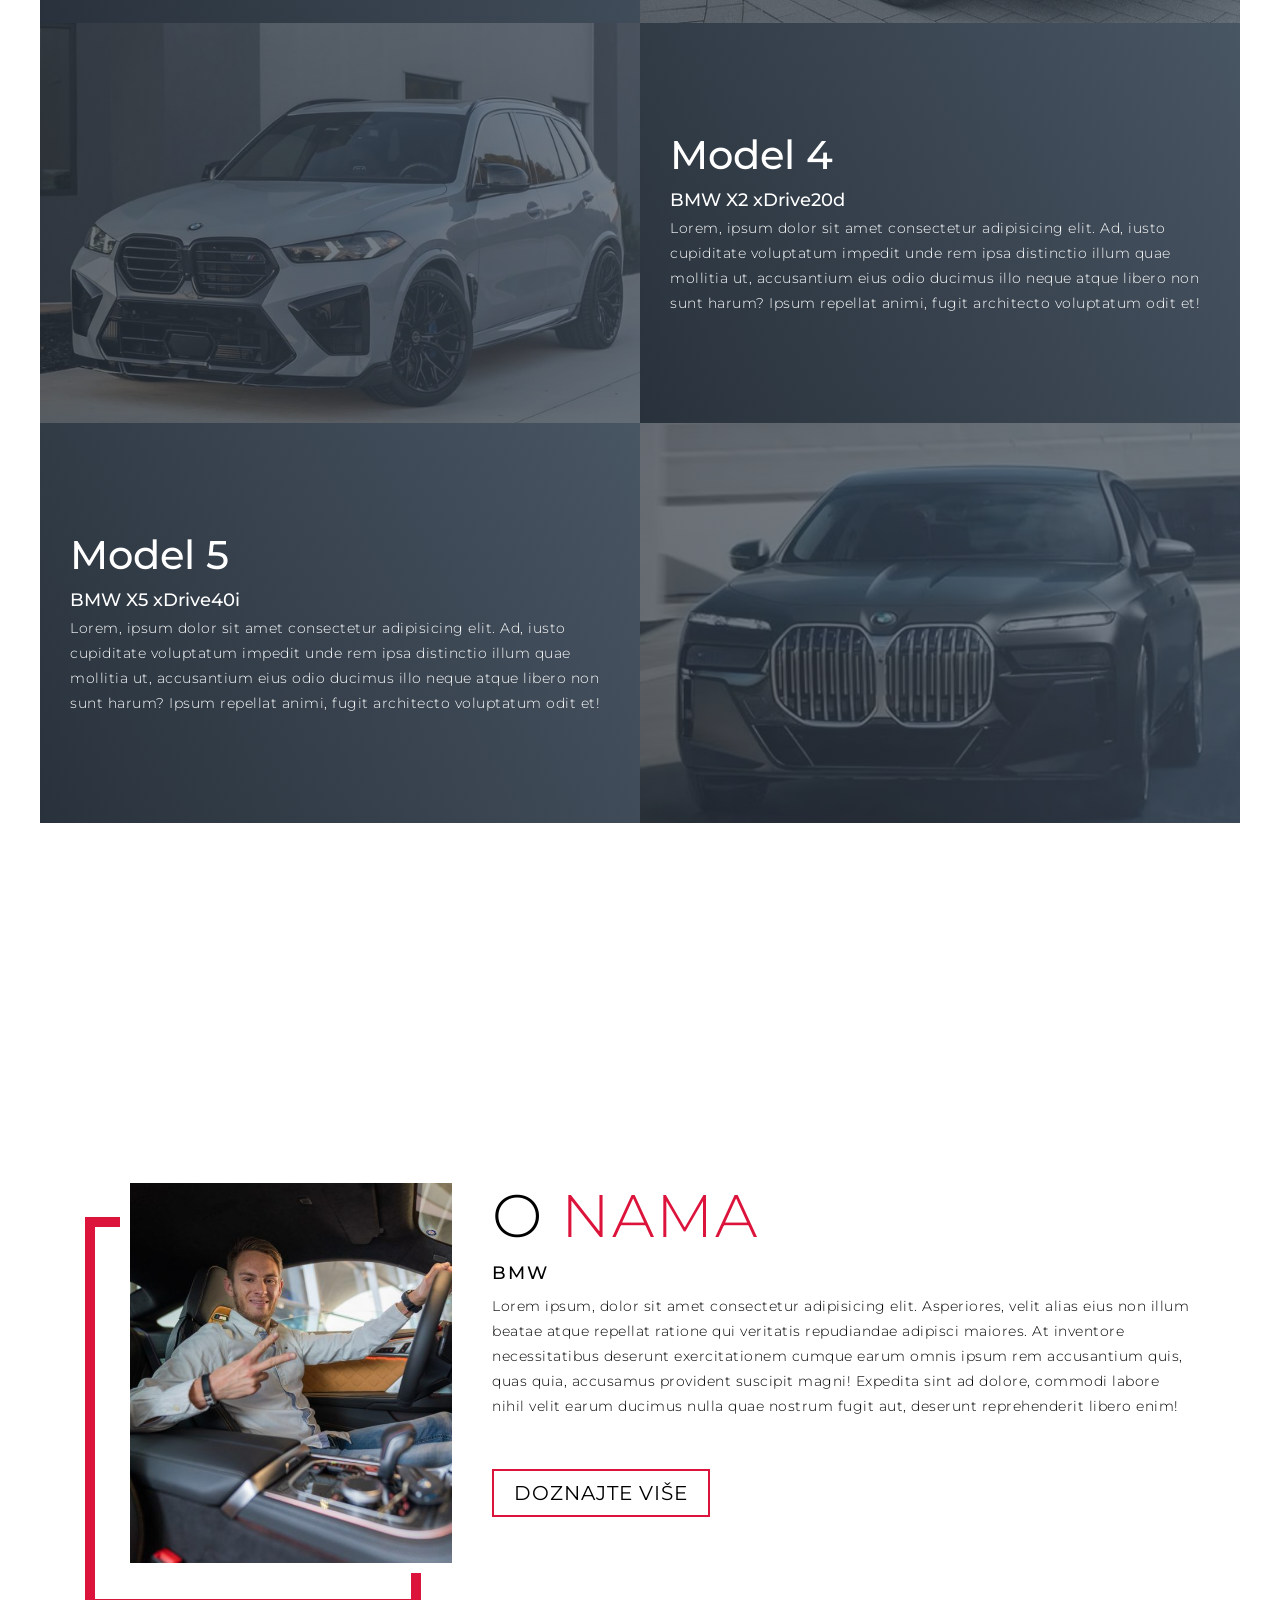
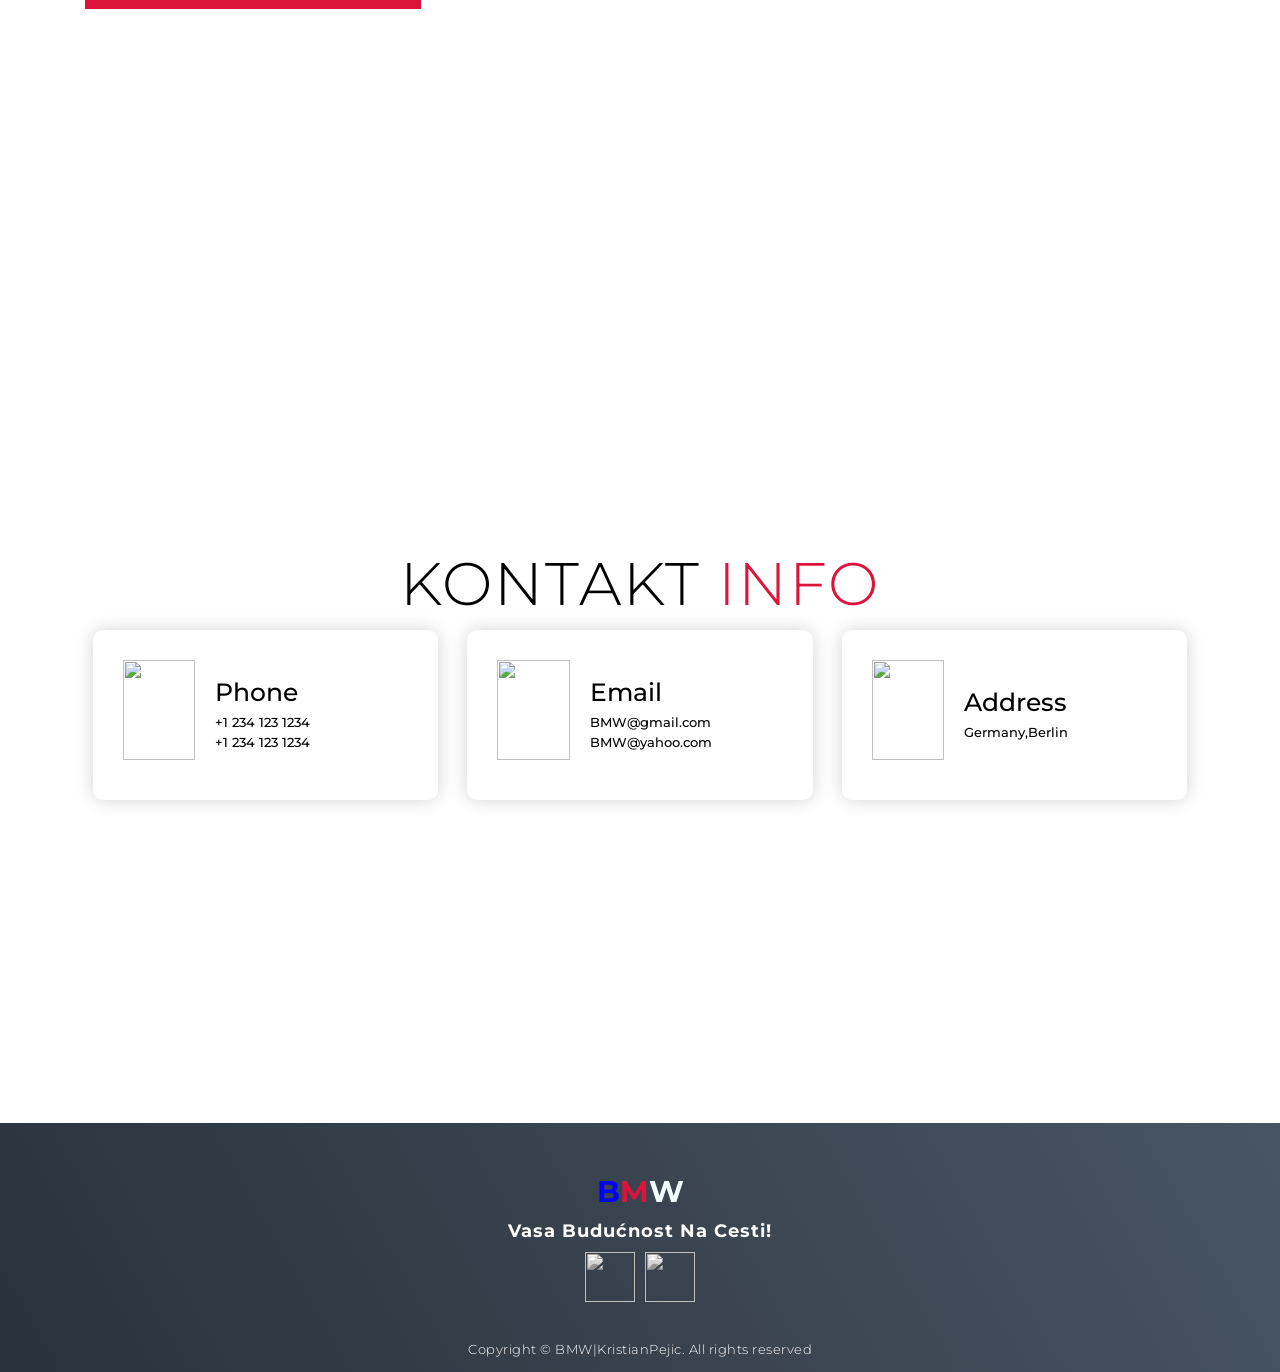
==== commit 00dce65a: "Name change" ====
--- a/index.html
+++ b/index.html
@@ -301,7 +301,7 @@
             /></a>
           </div>
         </div>
-        <p>Copyright © BMW/MilenkoCutuk. All rights reserved</p>
+        <p>Copyright © BMW|KristianPejic. All rights reserved</p>
       </div>
     </section>
 
